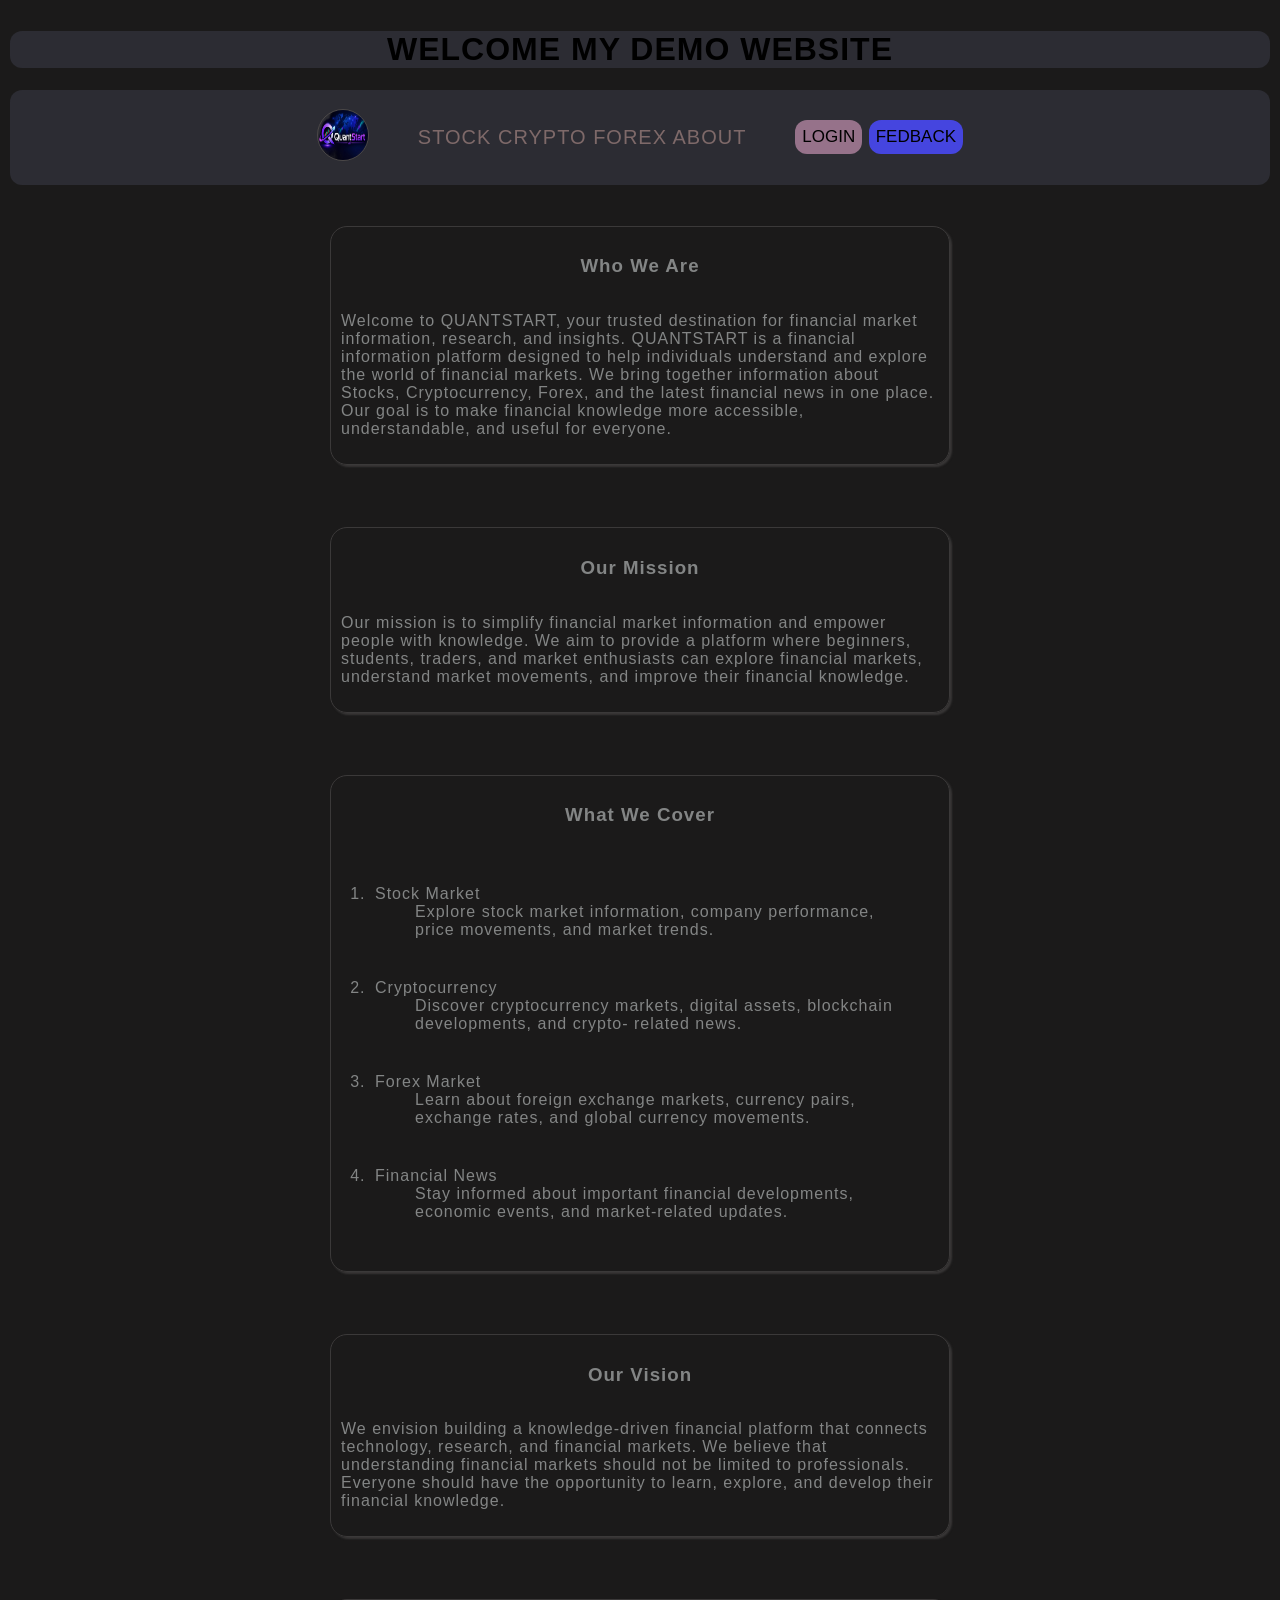
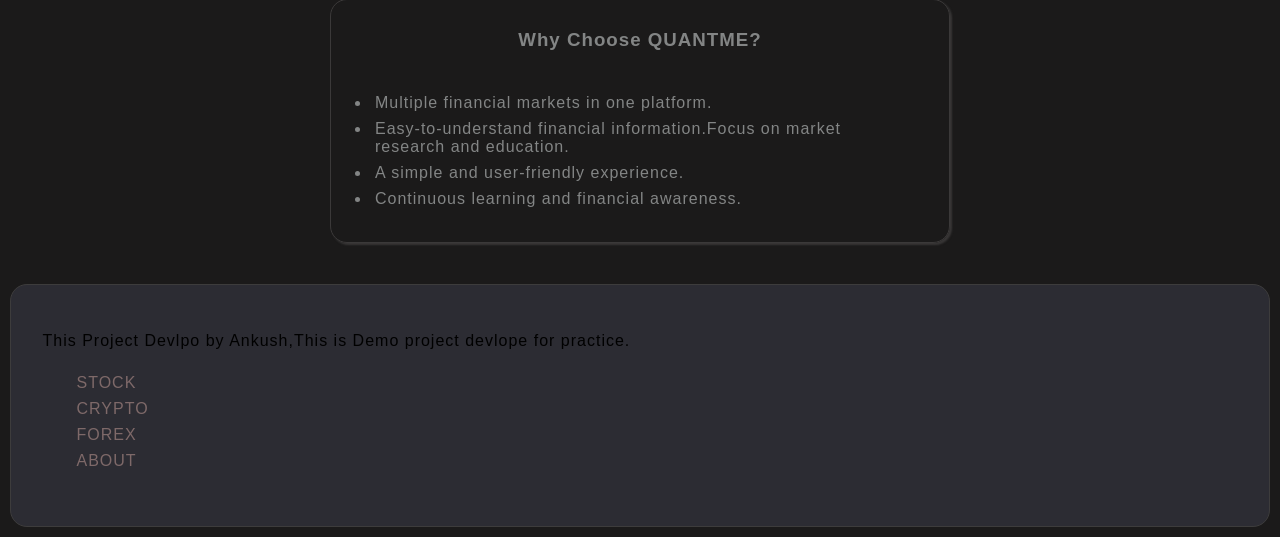
==== about.html @ f344695f "First HTML CSS Project" ====
<!DOCTYPE html>
<html lang="en">
<head>
    <meta charset="UTF-8">
    <meta name="viewport" content="width=device-width, initial-scale=1.0">
    <title>QUANTME</title>
    <link rel="stylesheet" href="footer.css">
    <link rel="stylesheet" href="style.css">
    <link rel="stylesheet" href="crypto.css">
</head>
<body>
    <header>
        <h1>WELCOME MY DEMO WEBSITE</h1>
        <nav>
            <div class="logo"><img class="logo-img" src="logo/file_0000000012dc821199761d9a767d14c9.png" alt="logo image"></div>
            <div class="menu">
                <a href="stock.html">STOCK</a>
                <a href="crypto.html">CRYPTO</a>
                <a href="forex.html">FOREX</a>
                <a href="about.html">ABOUT</a>
            </div>
            <div class="btn">
                <a href="login.html"><button class="login">login</button></a>
                <a href="feddback.html"><button class="fedback">fedback</button></a>
            </div>
        </nav>
    </header>
    <section>
        <div class="BLOCK">
            <h3>Who We Are</h3>
            <div>
                <p>Welcome to QUANTSTART, your trusted destination for financial market information, research,
                    and insights.
                    QUANTSTART is a financial information platform designed to help individuals understand and
                    explore the world of financial markets. We bring together information about Stocks,
                    Cryptocurrency, Forex, and the latest financial news in one place.
                    Our goal is to make financial knowledge more accessible, understandable, and useful for
                    everyone.
                </p>
            </div>
        </div>
        <div class="BLOCK">
            <h3>Our Mission</h3>
            <div>
                <p>Our mission is to simplify financial market information and empower people with knowledge.
                    We aim to provide a platform where beginners, students, traders, and market enthusiasts can
                    explore financial markets, understand market movements, and improve their financial
                    knowledge.
                </p>
            </div>
        </div>
        <div class="BLOCK">
            <h3>What We Cover</h3>
            <ol>
                <li>
                    <dl>
                        <dt>Stock Market</dt>
                        <dd>Explore stock market information, company performance, price movements, and market
                        trends.</dd>
                    </dl>
                </li>
                <li>
                    <dl>
                        <dt>Cryptocurrency</dt>
                        <dd>Discover cryptocurrency markets, digital assets, blockchain developments, and crypto-
                            related news.
                        </dd>
                    </dl>
                </li>
                <li>
                    <dl>
                        <dt>Forex Market</dt>
                        <dd>Learn about foreign exchange markets, currency pairs, exchange rates, and global currency
                            movements.
                        </dd>
                    </dl>
                </li>
                <li>
                    <dl>
                        <dt>Financial News</dt>
                        <dd>Stay informed about important financial developments, economic events, and market-related
                            updates.
                        </dd>
                    </dl>
                </li>
            </ol>
        </div>
        <div class="BLOCK">
            <h3>Our Vision</h3>
            <p>We envision building a knowledge-driven financial platform that connects technology,
                research, and financial markets.
                We believe that understanding financial markets should not be limited to professionals.
                Everyone should have the opportunity to learn, explore, and develop their financial
                knowledge.
            </p>
        </div>
        <div class="BLOCK">
            <h3>Why Choose QUANTME?</h3>
            <ul>
                <li>Multiple financial markets in one platform.</li>
                <li>Easy-to-understand financial information.Focus on market research and education.</li>
                <li>A simple and user-friendly experience.</li>
                <li>Continuous learning and financial awareness.</li>
            </ul>
        </div>
    </section>
    <footer>
        <p>This Project Devlpo by Ankush,This is Demo project devlope for practice.</p>
        <ul type="none">
            <li><a href="stock.html">STOCK</a></li>
            <li><a href="crypto.html">CRYPTO</a></li>
            <li><a href="forex.html">FOREX</a></li>
            <li><a href="about.html">ABOUT</a></li>
        </ul>
    </footer>
</body>
</html>
---- footer.css ----
footer{
    background-color: rgb(44, 44, 51);
    padding: 2.5%;
    border: 1px solid rgb(61, 60, 60);
    border-radius: 17px;
}
/* p{
    font-size: 22px;
} */
ul{
    gap: 2px;
}
---- style.css ----
body{
    background-color: rgb(27, 26, 26);
    font-family: sans-serif;
    letter-spacing: 1px;
    padding: 2px;
}
h1{
    background: rgb(44, 44, 51);
    text-align: center;
    border-radius: 12px;
}
nav{
    background-color: rgb(44, 44, 51);
    padding: 1.5%;
    font-size: 20px;
    display: flex;
    justify-content: center;
    align-items: center;
    gap: 4%;
    border-radius:12px;
}
.logo-img{
    height: 50px;
    width: 50px;
    border: 1px solid rgb(75, 72, 72);
    border-radius: 50%;
}
.menu{
    gap: 2%;
}
a{
    text-decoration: none;
    color: rgb(126, 105, 105);
}
a:hover{
    color: rgb(131, 131, 189);
}
.login{
    padding: 7px;
    text-transform:uppercase;
    font-size: 17px;
    background-color: rgb(150, 114, 138);
    border-radius:12px;
    border: none;
    font-weight: 500;
}
.fedback{
    padding: 7px;
    text-transform: uppercase;
    font-size: 17px;
    background-color: rgb(69, 69, 223);
    border-radius: 12px;
    border: none;
    font-weight: 500;
}
---- crypto.css ----
section{
    padding: 10px;
    display: grid;
    justify-content: center;
    align-items: center;
}
.BLOCK{
    padding: 10px;
    margin: 2.5% 25%;
    border: 1px solid rgb(59, 57, 57);
    border-radius: 17px;
    box-shadow: 2px 2px 2px rgb(56, 54, 54);
    color: rgb(131, 133, 133);
    display: grid;
    justify-content: center;
    align-items: center;
}
.BLOCK:hover{
    box-shadow: 5px 5px 5px;
}
.IPO{
    padding: 10px;
    border: 1px solid rgb(59, 57, 57);
    border-radius: 17px;
    box-shadow: 2px 2px 2px rgb(56, 54, 54);
    color: rgb(131, 133, 133);
    display: grid;
    justify-content: center;
    align-items: center;
}
.IPO:hover{
    box-shadow: 5px 5px 5px ;
}
h3{
    text-align: center;
}
ul,ol{
    padding: 4px 30px;
}
li{
    padding: 4px ;
}
table{
    border-radius: 10px;
}
.card-section{
    display: grid;
    grid-template-columns: 1fr 1fr;
    justify-content: center;
    align-items: center;
    padding: 20px;
    gap: 20px;
}
.card{
    margin:20px;
    padding: 20px;
    text-align: center;
    border: 1px solid rgb(68, 65, 65);
    border-radius: 17px;
}
.card:hover{
    box-shadow: 5px 5px;
    cursor:pointer;
}
marquee{
    display: flex;
    justify-content: center;
    padding: 10px;
}
.CARD{
    padding: 5px;
    border:1px solid rgb(61, 56, 56);
    border-radius: 17px;
    margin:2px;
}
.CARD:hover{
    box-shadow: 2.5PX 2.5PX 5PX ;
}
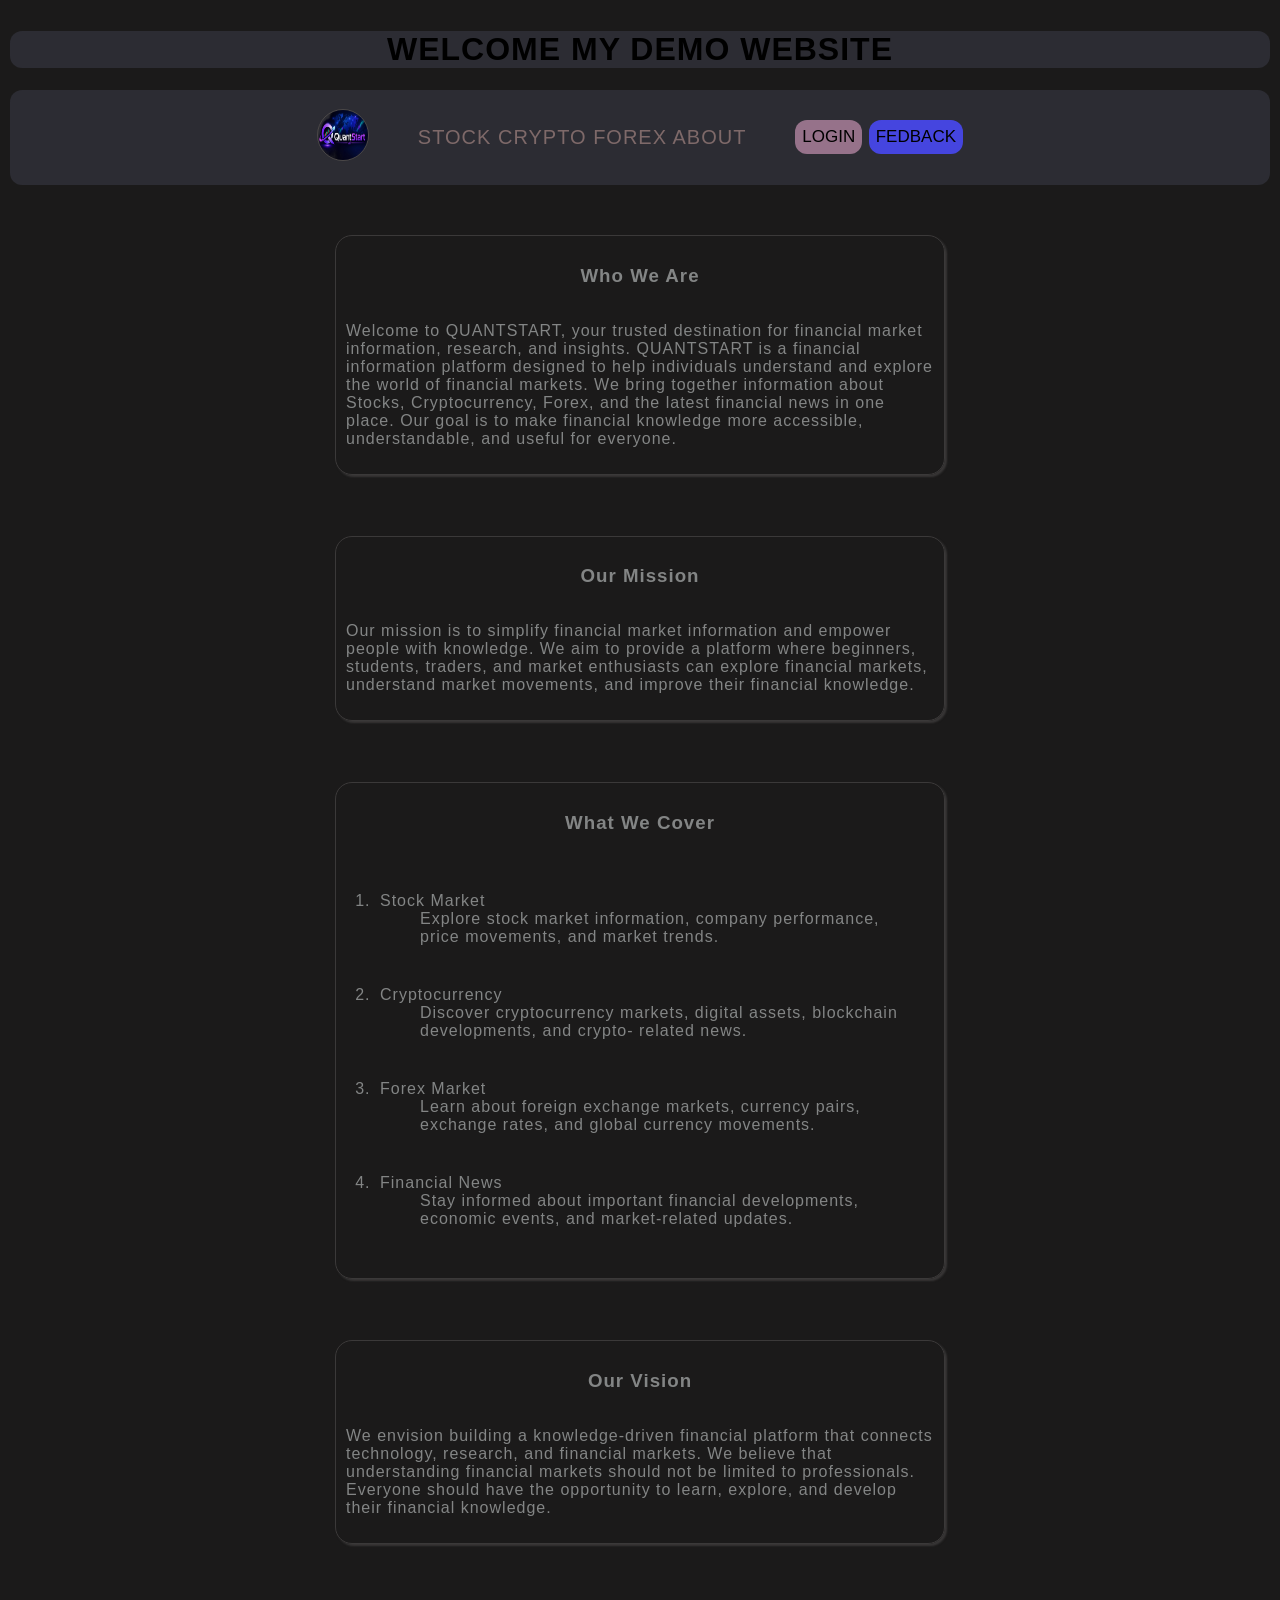
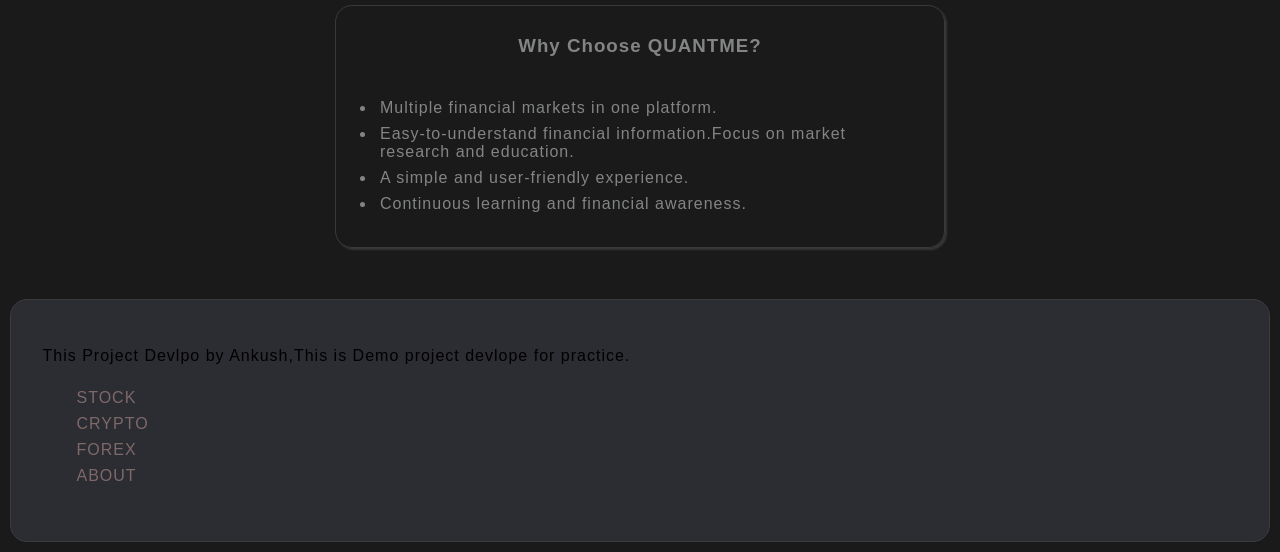
==== commit 24b2c5e1: "Updated code changes" ====
--- a/about.html
+++ b/about.html
@@ -3,7 +3,7 @@
 <head>
     <meta charset="UTF-8">
     <meta name="viewport" content="width=device-width, initial-scale=1.0">
-    <title>QUANTME</title>
+    <title>QUANTSTART</title>
     <link rel="stylesheet" href="footer.css">
     <link rel="stylesheet" href="style.css">
     <link rel="stylesheet" href="crypto.css">
--- a/crypto.css
+++ b/crypto.css
@@ -1,5 +1,5 @@
 section{
-    padding: 10px;
+    padding: 20px;
     display: grid;
     justify-content: center;
     align-items: center;
@@ -17,6 +17,12 @@
 }
 .BLOCK:hover{
     box-shadow: 5px 5px 5px;
+}
+.red{
+    color: rgb(206, 63, 63);
+}
+.green{
+    color: rgb(37, 139, 37);
 }
 .IPO{
     padding: 10px;
@@ -74,5 +80,5 @@
     margin:2px;
 }
 .CARD:hover{
-    box-shadow: 2.5PX 2.5PX 5PX ;
+    box-shadow: 2.5PX 2.5PX 5PX;
 }
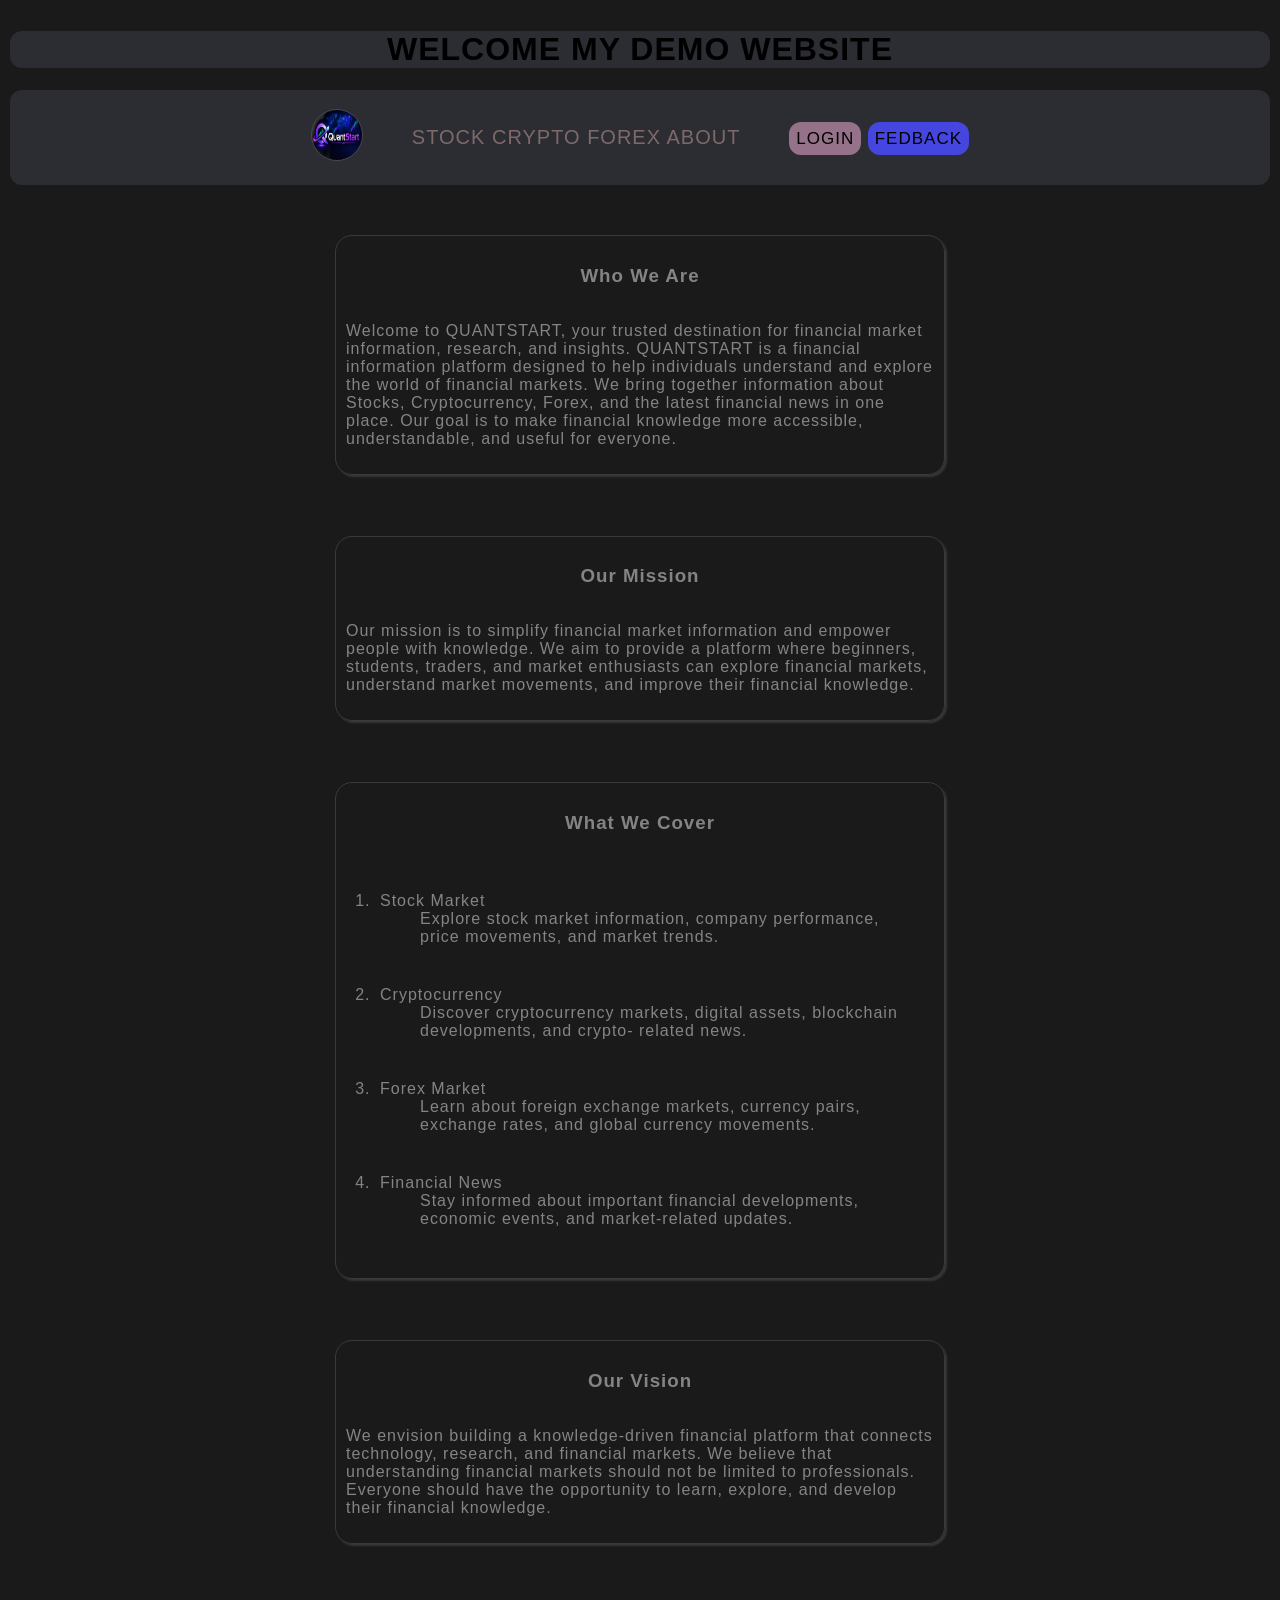
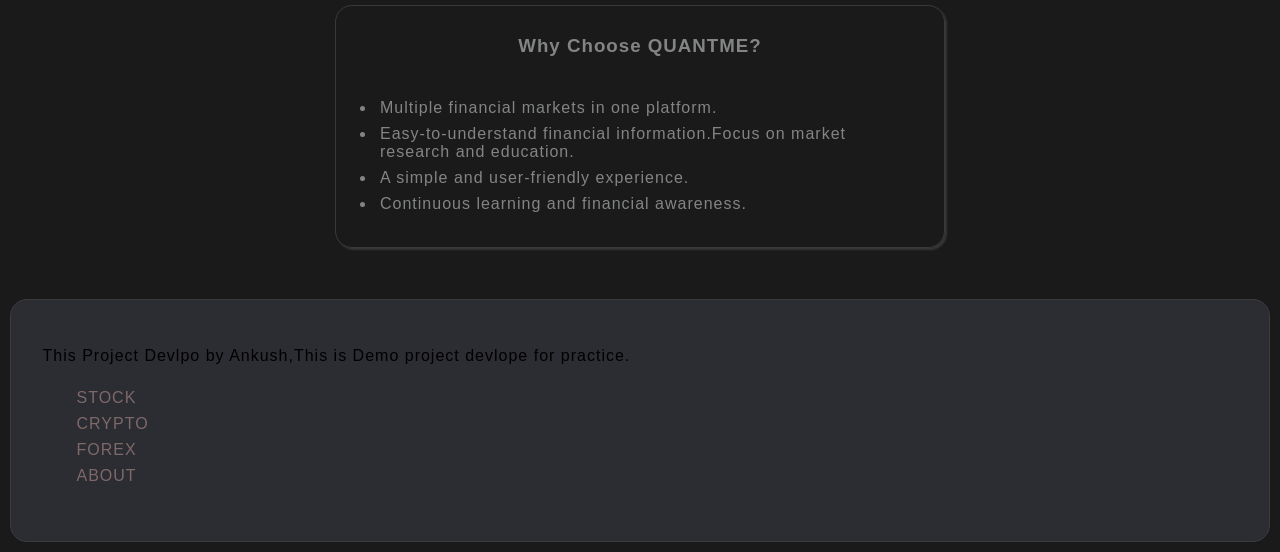
==== commit 6dddc662: "Updated code changes" ====
--- a/about.html
+++ b/about.html
@@ -6,7 +6,7 @@
     <title>QUANTSTART</title>
     <link rel="stylesheet" href="footer.css">
     <link rel="stylesheet" href="style.css">
-    <link rel="stylesheet" href="crypto.css">
+    <link rel="stylesheet" href="content.css">
 </head>
 <body>
     <header>
@@ -14,14 +14,14 @@
         <nav>
             <div class="logo"><img class="logo-img" src="logo/file_0000000012dc821199761d9a767d14c9.png" alt="logo image"></div>
             <div class="menu">
-                <a href="stock.html">STOCK</a>
+                <a href="index.html">STOCK</a>
                 <a href="crypto.html">CRYPTO</a>
                 <a href="forex.html">FOREX</a>
                 <a href="about.html">ABOUT</a>
             </div>
             <div class="btn">
-                <a href="login.html"><button class="login">login</button></a>
-                <a href="feddback.html"><button class="fedback">fedback</button></a>
+                <a href="login.html" class="login">login</a>
+                <a href="feddback.html" class="fedback">fedback</a>
             </div>
         </nav>
     </header>
@@ -107,7 +107,7 @@
     <footer>
         <p>This Project Devlpo by Ankush,This is Demo project devlope for practice.</p>
         <ul type="none">
-            <li><a href="stock.html">STOCK</a></li>
+            <li><a href="index.html">STOCK</a></li>
             <li><a href="crypto.html">CRYPTO</a></li>
             <li><a href="forex.html">FOREX</a></li>
             <li><a href="about.html">ABOUT</a></li>
--- a/style.css
+++ b/style.css
@@ -40,8 +40,8 @@
     text-transform:uppercase;
     font-size: 17px;
     background-color: rgb(150, 114, 138);
+    color: #000;
     border-radius:12px;
-    border: none;
     font-weight: 500;
 }
 .fedback{
@@ -49,7 +49,7 @@
     text-transform: uppercase;
     font-size: 17px;
     background-color: rgb(69, 69, 223);
+    color: #000;
     border-radius: 12px;
-    border: none;
     font-weight: 500;
 }
--- a/content.css
+++ b/content.css
@@ -0,0 +1,84 @@
+section{
+    padding: 20px;
+    display: grid;
+    justify-content: center;
+    align-items: center;
+}
+.BLOCK{
+    padding: 10px;
+    margin: 2.5% 25%;
+    border: 1px solid rgb(59, 57, 57);
+    border-radius: 17px;
+    box-shadow: 2px 2px 2px rgb(56, 54, 54);
+    color: rgb(131, 133, 133);
+    display: grid;
+    justify-content: center;
+    align-items: center;
+}
+.BLOCK:hover{
+    box-shadow: 5px 5px 5px;
+}
+.red{
+    color: rgb(206, 63, 63);
+}
+.green{
+    color: rgb(37, 139, 37);
+}
+.IPO{
+    padding: 10px;
+    border: 1px solid rgb(59, 57, 57);
+    border-radius: 17px;
+    box-shadow: 2px 2px 2px rgb(56, 54, 54);
+    color: rgb(131, 133, 133);
+    display: grid;
+    justify-content: center;
+    align-items: center;
+}
+.IPO:hover{
+    box-shadow: 5px 5px 5px ;
+}
+h3{
+    text-align: center;
+}
+ul,ol{
+    padding: 4px 30px;
+}
+li{
+    padding: 4px ;
+}
+table{
+    border-radius: 10px;
+}
+.card-section{
+    display: grid;
+    grid-template-columns: 1fr 1fr;
+    justify-content: center;
+    align-items: center;
+    padding: 20px;
+    gap: 20px;
+}
+.card{
+    margin:20px;
+    padding: 20px;
+    text-align: center;
+    border: 1px solid rgb(68, 65, 65);
+    border-radius: 17px;
+}
+.card:hover{
+    box-shadow: 5px 5px;
+    cursor:pointer;
+}
+marquee{
+    display: flex;
+    justify-content: center;
+    padding: 10px;
+}
+.CARD{
+    padding: 5px;
+    border:1px solid rgb(61, 56, 56);
+    border-radius: 17px;
+    margin:2px;
+}
+.CARD:hover{
+    box-shadow: 2.5PX 2.5PX 5PX;
+}
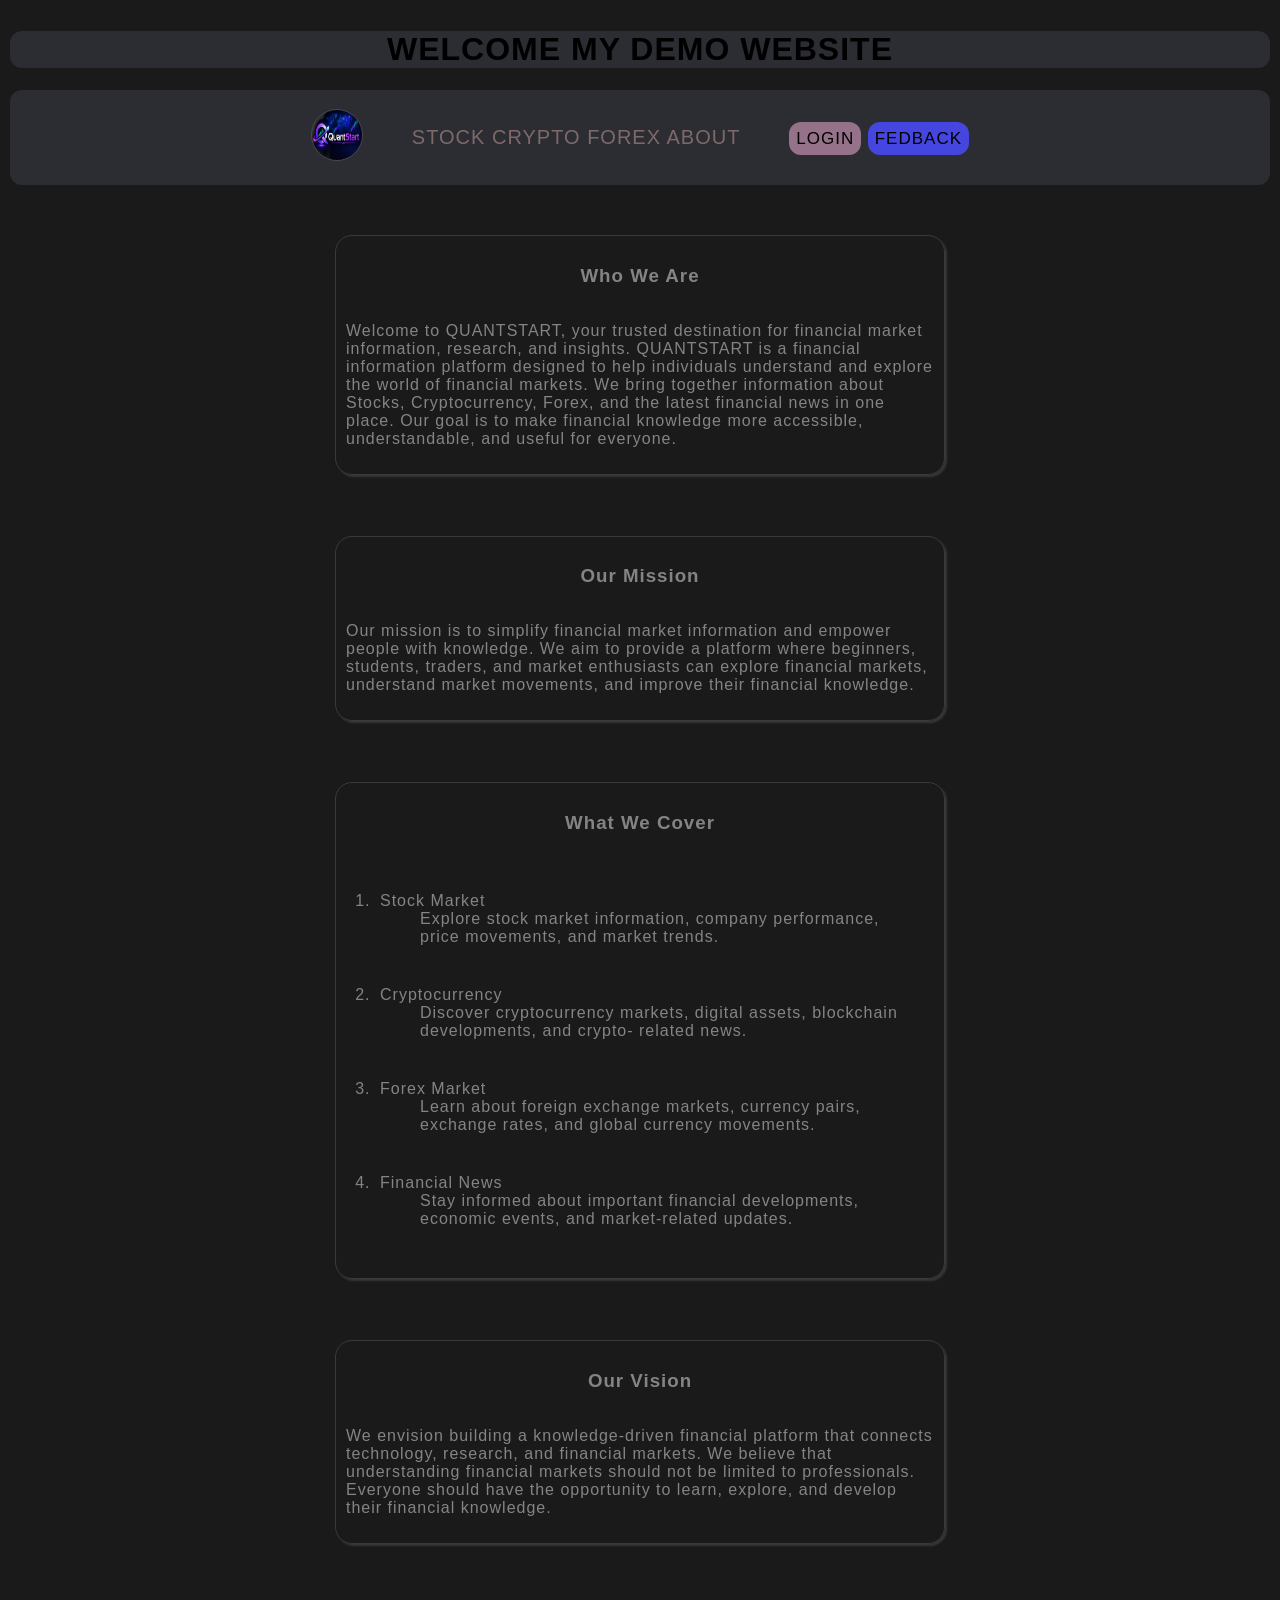
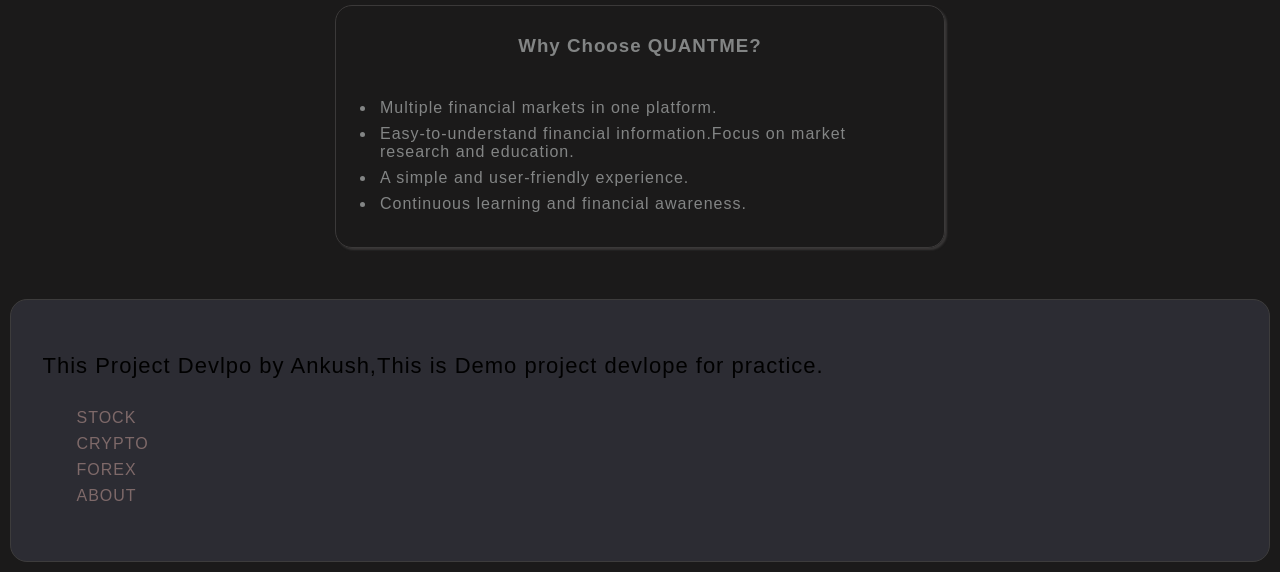
==== commit f0b2be59: "Updated code changes" ====
--- a/about.html
+++ b/about.html
@@ -4,7 +4,6 @@
     <meta charset="UTF-8">
     <meta name="viewport" content="width=device-width, initial-scale=1.0">
     <title>QUANTSTART</title>
-    <link rel="stylesheet" href="footer.css">
     <link rel="stylesheet" href="style.css">
     <link rel="stylesheet" href="content.css">
 </head>
@@ -105,7 +104,7 @@
         </div>
     </section>
     <footer>
-        <p>This Project Devlpo by Ankush,This is Demo project devlope for practice.</p>
+        <p class="f-p">This Project Devlpo by Ankush,This is Demo project devlope for practice.</p>
         <ul type="none">
             <li><a href="index.html">STOCK</a></li>
             <li><a href="crypto.html">CRYPTO</a></li>
--- a/style.css
+++ b/style.css
@@ -1,3 +1,4 @@
+/* NAVIGATION SECTION */
 body{
     background-color: rgb(27, 26, 26);
     font-family: sans-serif;
@@ -52,4 +53,17 @@
     color: #000;
     border-radius: 12px;
     font-weight: 500;
+}
+/* FOOTER SECTION */
+footer{
+    background-color: rgb(44, 44, 51);
+    padding: 2.5%;
+    border: 1px solid rgb(61, 60, 60);
+    border-radius: 17px;
+}
+.f-p{
+    font-size: 22px;
+}
+ul{
+    gap: 2px;
 }
